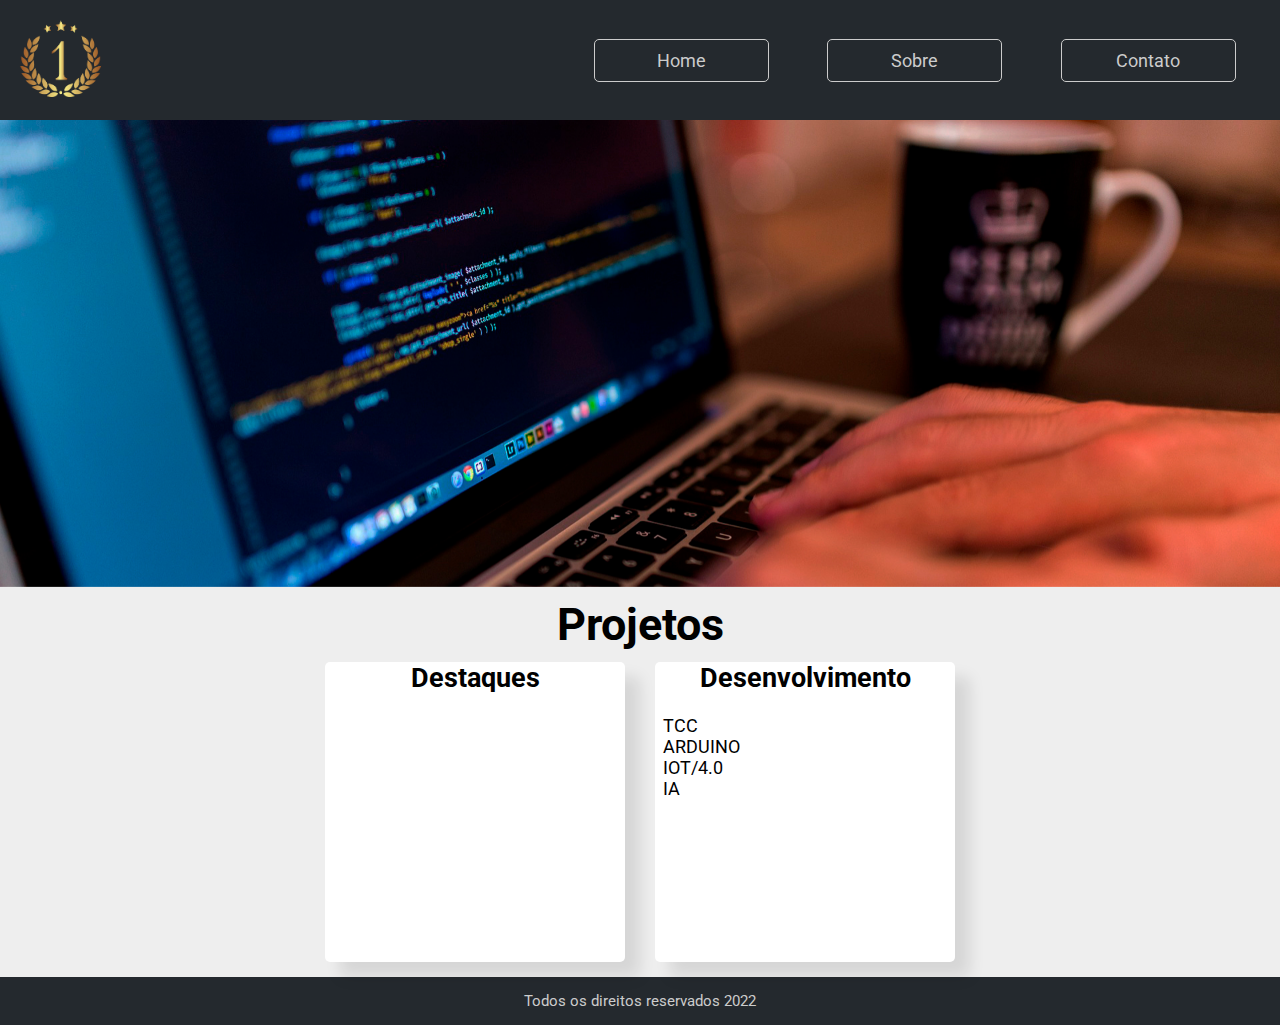
==== index.html @ b05186db "Update index.html" ====
<html lang="pt-br">
    <head>
        <meta charset="UTF-8">
        <meta name="viewport" content="width=device-width, initial-scale=1.0">
        <meta http-equiv="X-UA-Compatible" content="ie=edge">

        <title>Bem vindo</title>

        <!--Google Fonts-->
        <link 
            href="https://fonts.googleapis.com/css?family=Roboto:400,700&display=swap" 
            rel="stylesheet">

        <!--Font Awesome-->
        <link 
            rel="stylesheet" 
            href="https://use.fontawesome.com/releases/v5.8.2/css/all.css"
            integrity="sha384-oS3vJWv+0UjzBfQzYUhtDYW+Pj2yciDJxpsK1OYPAYjqT085Qq/1cq5FLXAZQ7Ay" 
            crossorigin="anonymous">

        <!--Meu Estilo-->
        <link rel="stylesheet" href="./css/style.css">

        <!--Meu Estilo Slide-->
        <link rel="stylesheet" href="./css/slideResponsivo.css">
    </head>
    <body>
        <header>
            <div class="container">
                <div class="logo"><img src="./img/logo.png" alt="logo" title="logo"></div>
                <nav>
                    <ul>
                        <li><a href="index.html">Home</a></li>
                        <li><a href="sobre.html">Sobre</a></li>
                        <li><a href="contato.html">Contato</a></li>
                    </ul>
                </nav>
            </div>
        </header>

        <main>
            <section class="slide">
                <ul class="rslides">
                    <li>
                        <img src="./img/slide1.jpg" alt="Slide 1">
                    </li>
                    <li>
                        <img src="./img/slide2.jpg" alt="Slide 2">
                    </li>
                    <li>
                        <img src="./img/slide3.jpg" alt="Slide 3">
                    </li>
                </ul>
            </section>

            <article>
                <h1>Projetos</h1>
                <section class="lista">
                    <div class="item"><center><h2>Destaques</h2></center></div>
                    <div class="item"><center><h2>Desenvolvimento</h2></center>
                        <br>
                        <li><a href="https://github.com/flavioalan/TCC">&nbsp TCC</a></li>
                        <li><a href="https://github.com/flavioalan/ARDUINO">&nbsp ARDUINO</a></li>
                        <li><a href="https://github.com/flavioalan/IOT">&nbsp IOT/4.0</a></li>
                        <li><a href="https://github.com/flavioalan/IA">&nbsp IA</a></li>
                    </div>
                </section>
            </article>
        </main>

        <footer>
            <small>Todos os direitos reservados 2022</div>
        </footer>
    </body>

    <script 
        src="https://code.jquery.com/jquery-3.4.1.min.js" 
        integrity="sha256-CSXorXvZcTkaix6Yvo6HppcZGetbYMGWSFlBw8HfCJo=" 
        crossorigin="anonymous">
    </script>
    <script src="./js/responsiveslides.min.js"></script>
    <script src="./js/slide.js"></script>
</html>
---- css/style.css ----
* {
    margin: 0;
    padding: 0;
    box-sizing: border-box;
    list-style: none;
}

body, html {
    width: 100%;
    height: 100%;
    background-color: #EEE;
    font-family: 'Roboto', Arial, Helvetica, sans-serif;
    font-size: 18px;
}

img {max-width: 100%;}

h1 {
    font-weight: bold;
    font-size: 2.5em;
    line-height: 1em;
    margin: 15px auto 0 auto;
}


span {font-size: 1.5em;}

a {text-decoration: none; color: #000}

p {font-size: 1.25em; line-height: 1.4em;}

.container {
    width: 1300px;
    padding: 15px;
    display: flex;
    justify-content: center;
    margin: 0 auto;
    flex-wrap: wrap;
}


header {
    width: 100%;
    height: auto;
    background-color: #24292e;
    
    display: flex;
}

header div.container {justify-content: space-between !important; align-items: center}

.logo {
    width: 90px;
    height: 90px;
    flex: 0 1 90px;
}

nav {flex: 0 1 700px;}

nav ul {
    width: 100%;
    display: flex;
    justify-content: flex-end;
    align-items: center;
    flex-wrap: wrap;
}

nav ul li {width: 25%; margin: 10px auto;}

nav ul li a {
    display: block;
    text-align: center;
    padding: 10px;
    color: #CCC;
    border: 1px solid #CCC;
    border-radius: 5px;
    transition: all .5s ease-in-out;
}

nav ul li a:hover {
    background-color: #CCC;
    color: #24292e;
}

main {
    width: 100%;
    height: auto;
    margin: 0 auto;
    background-color: #EEE;
}

article {
    width: 100%;
    display: flex;
    justify-content: center;
    align-items: center;
    flex-direction: column;
}

section.lista {
    width: 100%;
    height: auto;
    display: flex;
    justify-content: center;
    align-items: center;
    flex-wrap: wrap;
}

.item {
    flex: 0 1 300px;
    height: 300px;
    margin: 15px;
    background-color: #FFF;
    box-shadow: 15px 15px 15px 0px rgba(0, 0, 0, .1);
    border-radius: 5px;
}

footer {
    text-align: center;
    padding: 15px;
    background-color: #24292e;
    color: #CCC;
}


/*Sobre*/

.sobre {
    width: 70%;
    padding: 15px;
    background-color: #FFF;
    margin: 15px auto;
    border-radius: 5px;
    box-shadow: 15px 15px 15px 0px rgba(0, 0, 0, .1);
}

h1.nome::after {
    content: "";
    display: block;
    width: 100%;
    height: 5px;
    background-color: #000;
    margin: 2px 0 15px 0;
}

.foto {
    width: 400px;
    height: 400px;
    margin: 0 auto;
    border-radius: 50%;
}

.foto img {
    margin: 0 auto;
    border-radius: 50%;
}

p.paragrafo {text-align: justify;}


/*Contato*/
.contato {
    width: 70%;
    padding: 15px;
    background-color: #FFF;
    margin: 15px auto;
    border-radius: 5px;
    box-shadow: 15px 15px 15px 0px rgba(0, 0, 0, .1);
}

.contato ul {
    width: 100%;
    margin: 30px 15px 15px 15px;
    display: flex;
    justify-content: space-around;
    align-items: center;
    flex-wrap: wrap;
}

.contato ul li {
    flex: 0 1 50px;
    margin: 5px;
    border-radius: 5px;
    border: 1px solid #000;
}

.contato ul li a {
    display: block;
    padding: 10px;
    text-align: center;
    transition: all .5s ease-in-out;
}

.contato ul li a:hover {
    background-color: #24292e;
    color: #CCC;
}


/*Media Screen*/
@media screen and (max-width: 600px) {
    body, html {font-size: 12px}

    .foto {
        width: 200px;
        height: 200px;
        margin: 0 auto;
        border-radius: 50%;
    }
}
---- css/slideResponsivo.css ----
.rslides {
    position: relative;
    list-style: none;
    overflow: hidden;
    width: 100%;
    padding: 0;
    margin: 0;
}

.rslides li {
    -webkit-backface-visibility: hidden;
    position: absolute;
    display: none;
    width: 100%;
    left: 0;
    top: 0;
}

.rslides li:first-child {
    position: relative;
    display: block;
    float: left;
}

.rslides img {
    display: block;
    height: auto;
    float: left;
    width: 100%;
    border: 0;
}
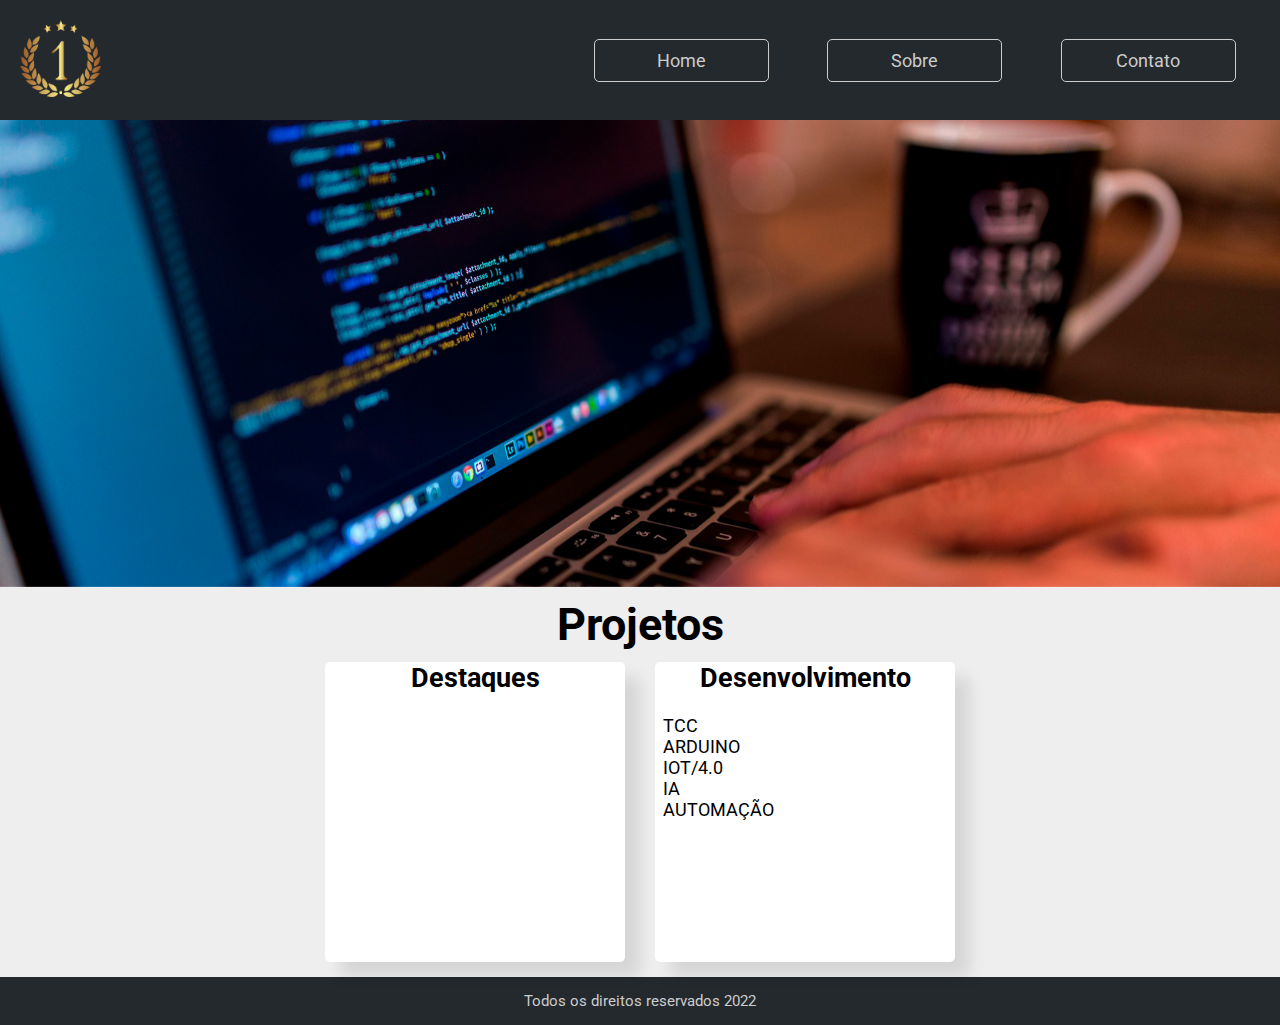
==== commit 621b6b0d: "Update index.html" ====
--- a/index.html
+++ b/index.html
@@ -63,6 +63,7 @@
                         <li><a href="https://github.com/flavioalan/ARDUINO">&nbsp ARDUINO</a></li>
                         <li><a href="https://github.com/flavioalan/IOT">&nbsp IOT/4.0</a></li>
                         <li><a href="https://github.com/flavioalan/IA">&nbsp IA</a></li>
+                        <li><a href="https://github.com/flavioalan/IA">&nbsp AUTOMAÇÃO</a></li>
                     </div>
                 </section>
             </article>
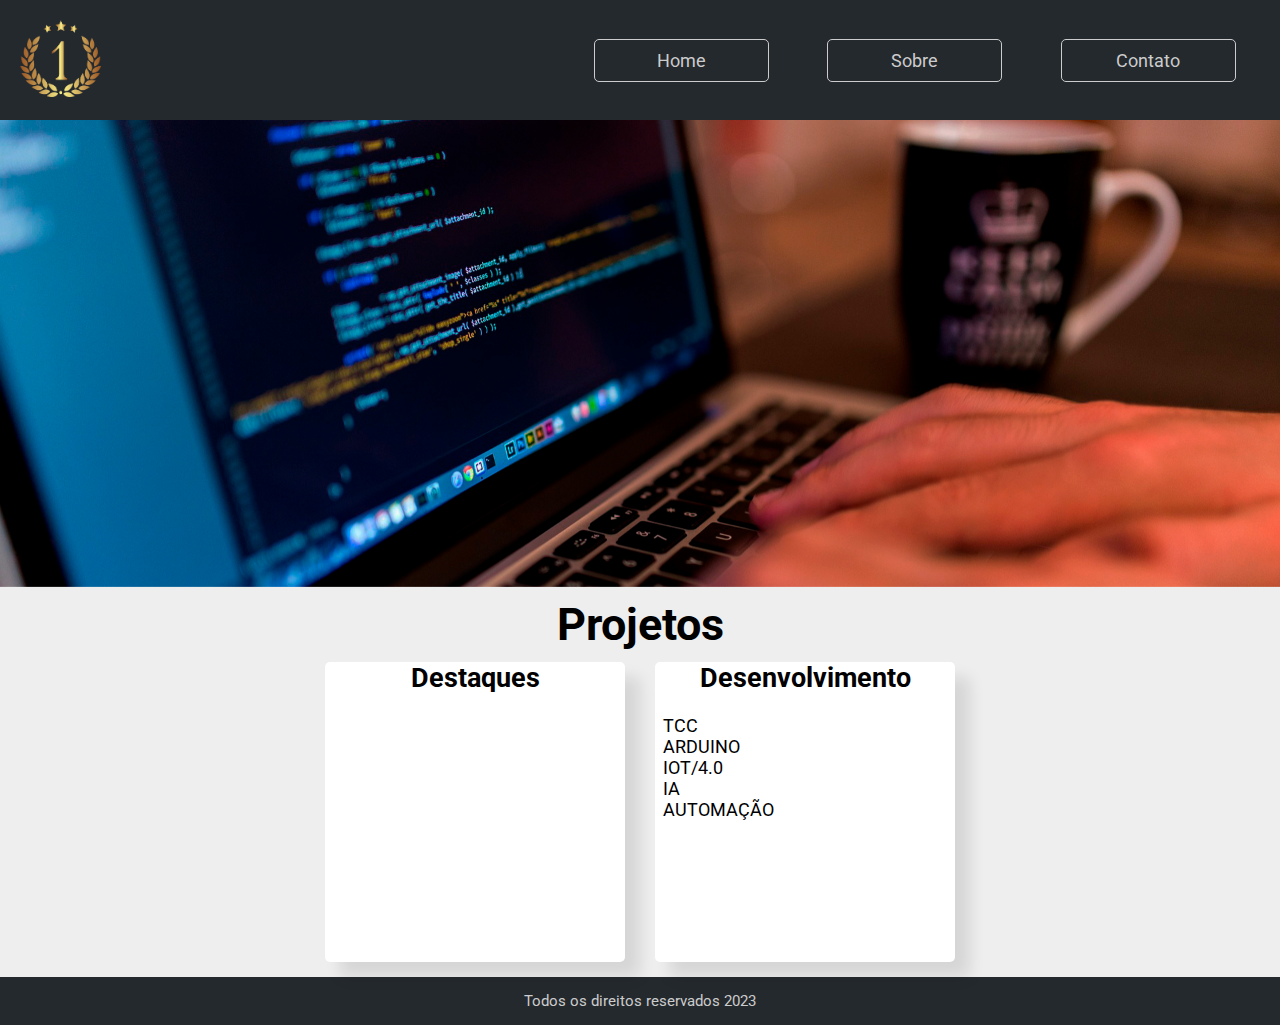
==== commit 12166953: "Update index.html" ====
--- a/index.html
+++ b/index.html
@@ -70,7 +70,7 @@
         </main>
 
         <footer>
-            <small>Todos os direitos reservados 2022</div>
+            <small>Todos os direitos reservados 2023</div>
         </footer>
     </body>
 
--- a/css/slideResponsivo.css
+++ b/css/slideResponsivo.css
@@ -28,4 +28,4 @@
     float: left;
     width: 100%;
     border: 0;
-}+}
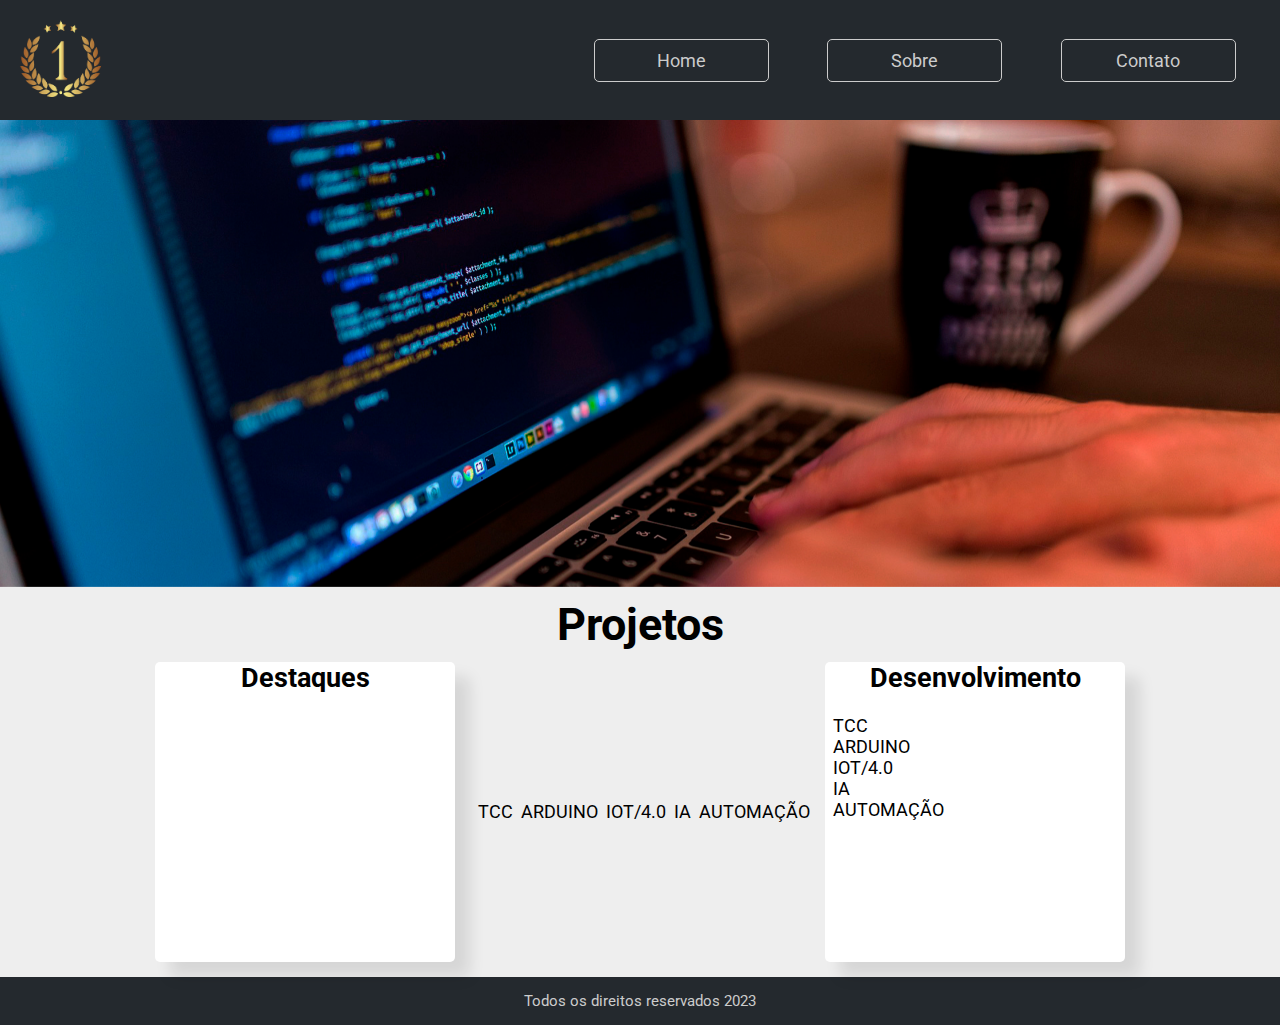
==== commit 88cd91bf: "Update index.html" ====
--- a/index.html
+++ b/index.html
@@ -57,13 +57,19 @@
                 <h1>Projetos</h1>
                 <section class="lista">
                     <div class="item"><center><h2>Destaques</h2></center></div>
+                        <br>
+                        <li><a href="https://github.com/flavioalan/TCC">&nbsp TCC</a></li>
+                        <li><a href="https://github.com/flavioalan/ARDUINO">&nbsp ARDUINO</a></li>
+                        <li><a href="https://github.com/flavioalan/IOT">&nbsp IOT/4.0</a></li>
+                        <li><a href="https://github.com/flavioalan/IA">&nbsp IA</a></li>
+                        <li><a href="https://github.com/flavioalan/Automa-o">&nbsp AUTOMAÇÃO</a></li>
                     <div class="item"><center><h2>Desenvolvimento</h2></center>
                         <br>
                         <li><a href="https://github.com/flavioalan/TCC">&nbsp TCC</a></li>
                         <li><a href="https://github.com/flavioalan/ARDUINO">&nbsp ARDUINO</a></li>
                         <li><a href="https://github.com/flavioalan/IOT">&nbsp IOT/4.0</a></li>
                         <li><a href="https://github.com/flavioalan/IA">&nbsp IA</a></li>
-                        <li><a href="https://github.com/flavioalan/IA">&nbsp AUTOMAÇÃO</a></li>
+                        <li><a href="https://github.com/flavioalan/Automa-o">&nbsp AUTOMAÇÃO</a></li>
                     </div>
                 </section>
             </article>
--- a/css/style.css
+++ b/css/style.css
@@ -21,7 +21,6 @@
     line-height: 1em;
     margin: 15px auto 0 auto;
 }
-
 
 span {font-size: 1.5em;}
 
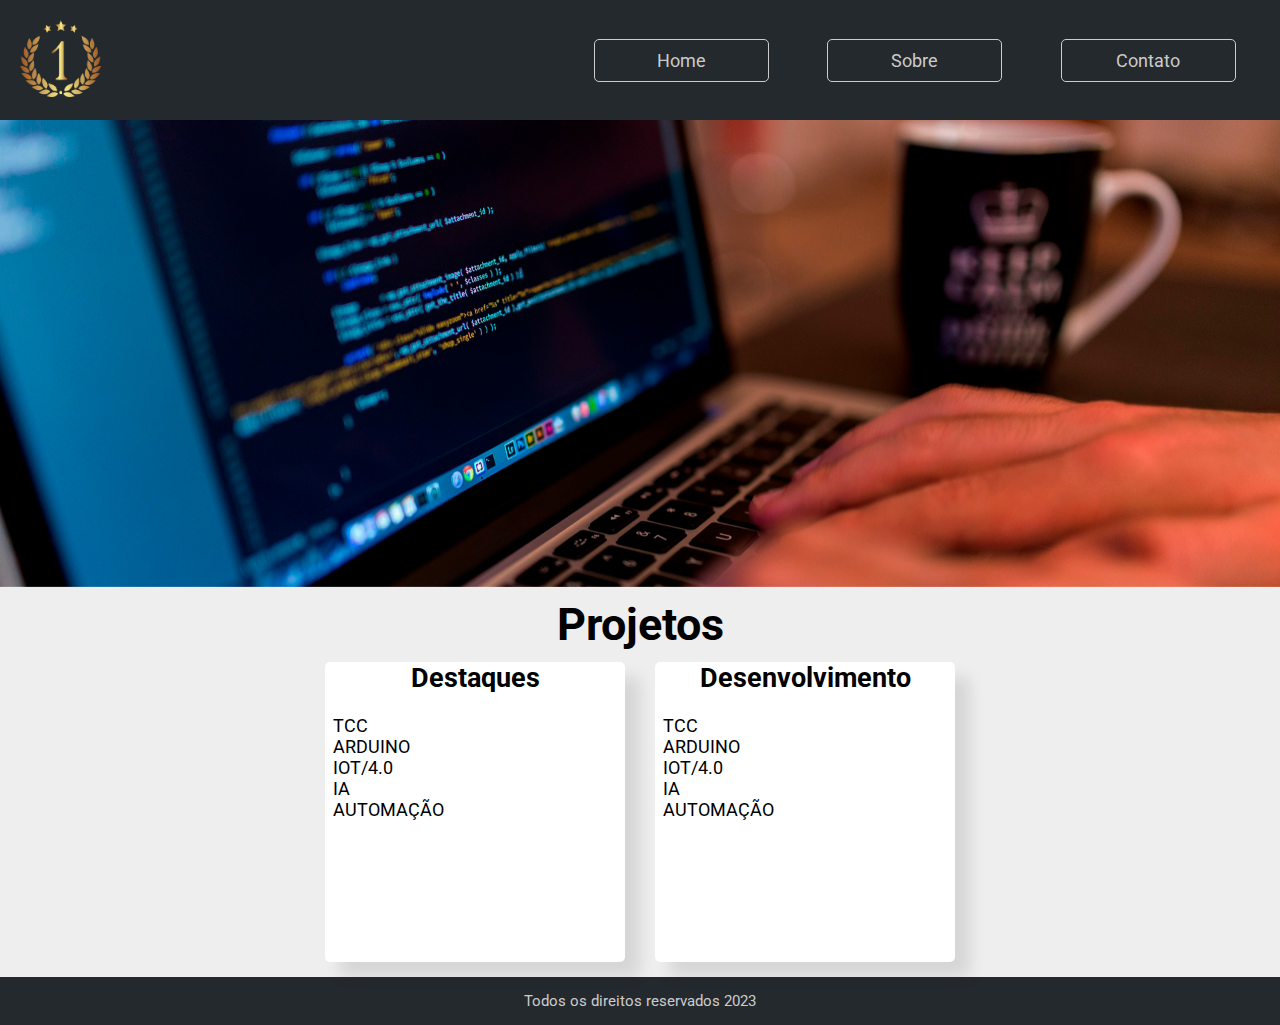
==== commit d2354022: "Update index.html" ====
--- a/index.html
+++ b/index.html
@@ -56,13 +56,15 @@
             <article>
                 <h1>Projetos</h1>
                 <section class="lista">
-                    <div class="item"><center><h2>Destaques</h2></center></div>
+                    <div class="item"><center><h2>Destaques</h2></center>
                         <br>
                         <li><a href="https://github.com/flavioalan/TCC">&nbsp TCC</a></li>
                         <li><a href="https://github.com/flavioalan/ARDUINO">&nbsp ARDUINO</a></li>
                         <li><a href="https://github.com/flavioalan/IOT">&nbsp IOT/4.0</a></li>
                         <li><a href="https://github.com/flavioalan/IA">&nbsp IA</a></li>
                         <li><a href="https://github.com/flavioalan/Automa-o">&nbsp AUTOMAÇÃO</a></li>
+                    </div>
+                    
                     <div class="item"><center><h2>Desenvolvimento</h2></center>
                         <br>
                         <li><a href="https://github.com/flavioalan/TCC">&nbsp TCC</a></li>
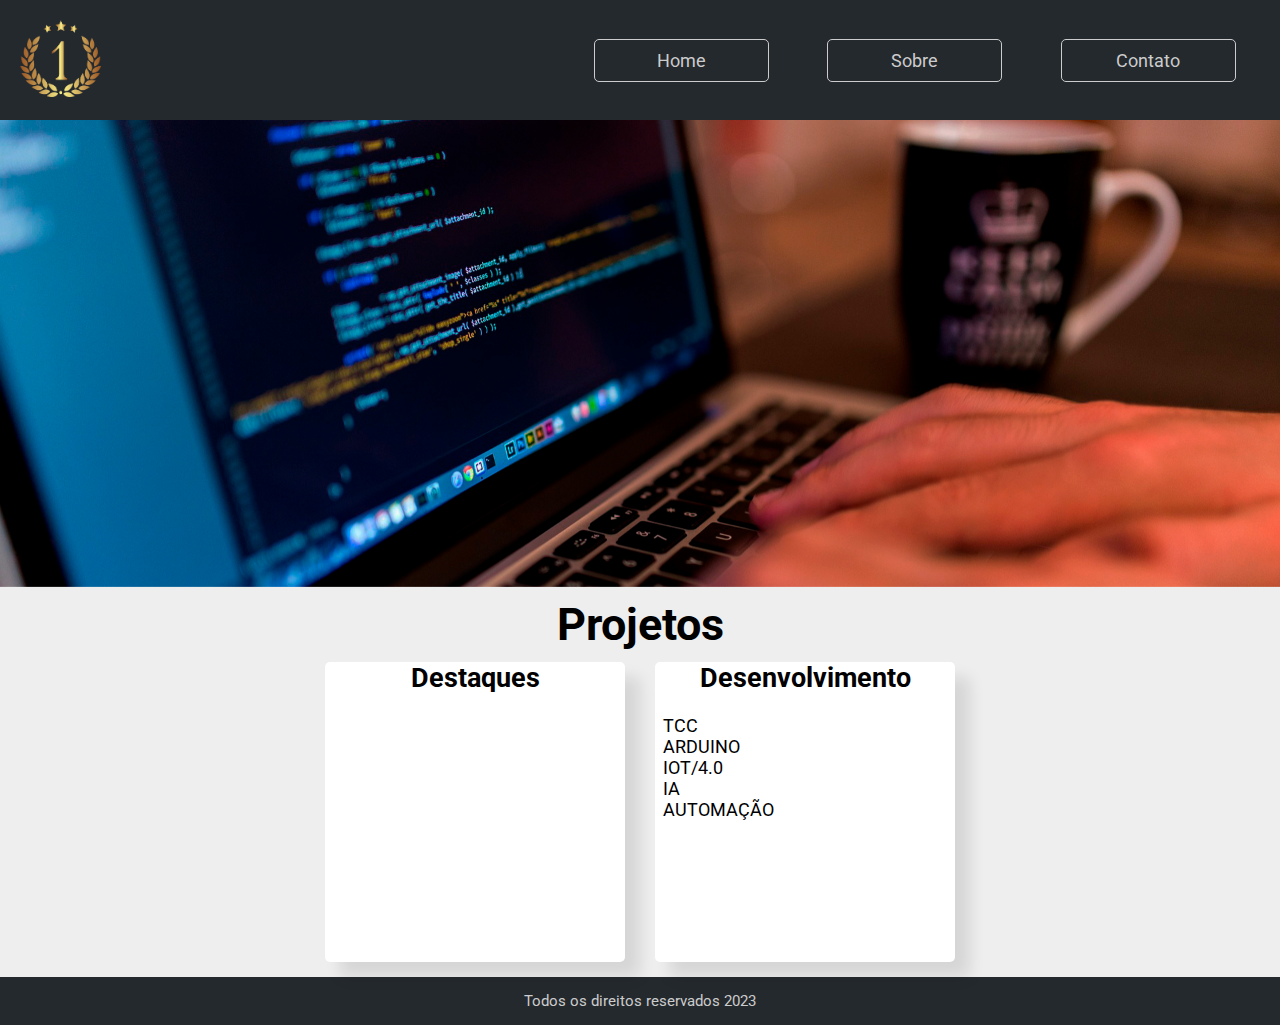
==== commit 46c8ab19: "Update index.html" ====
--- a/index.html
+++ b/index.html
@@ -58,11 +58,7 @@
                 <section class="lista">
                     <div class="item"><center><h2>Destaques</h2></center>
                         <br>
-                        <li><a href="https://github.com/flavioalan/TCC">&nbsp TCC</a></li>
-                        <li><a href="https://github.com/flavioalan/ARDUINO">&nbsp ARDUINO</a></li>
-                        <li><a href="https://github.com/flavioalan/IOT">&nbsp IOT/4.0</a></li>
-                        <li><a href="https://github.com/flavioalan/IA">&nbsp IA</a></li>
-                        <li><a href="https://github.com/flavioalan/Automa-o">&nbsp AUTOMAÇÃO</a></li>
+                        <li><a href="https://github.com/flavioalan/PC-Industrial"></a></li>
                     </div>
                     
                     <div class="item"><center><h2>Desenvolvimento</h2></center>
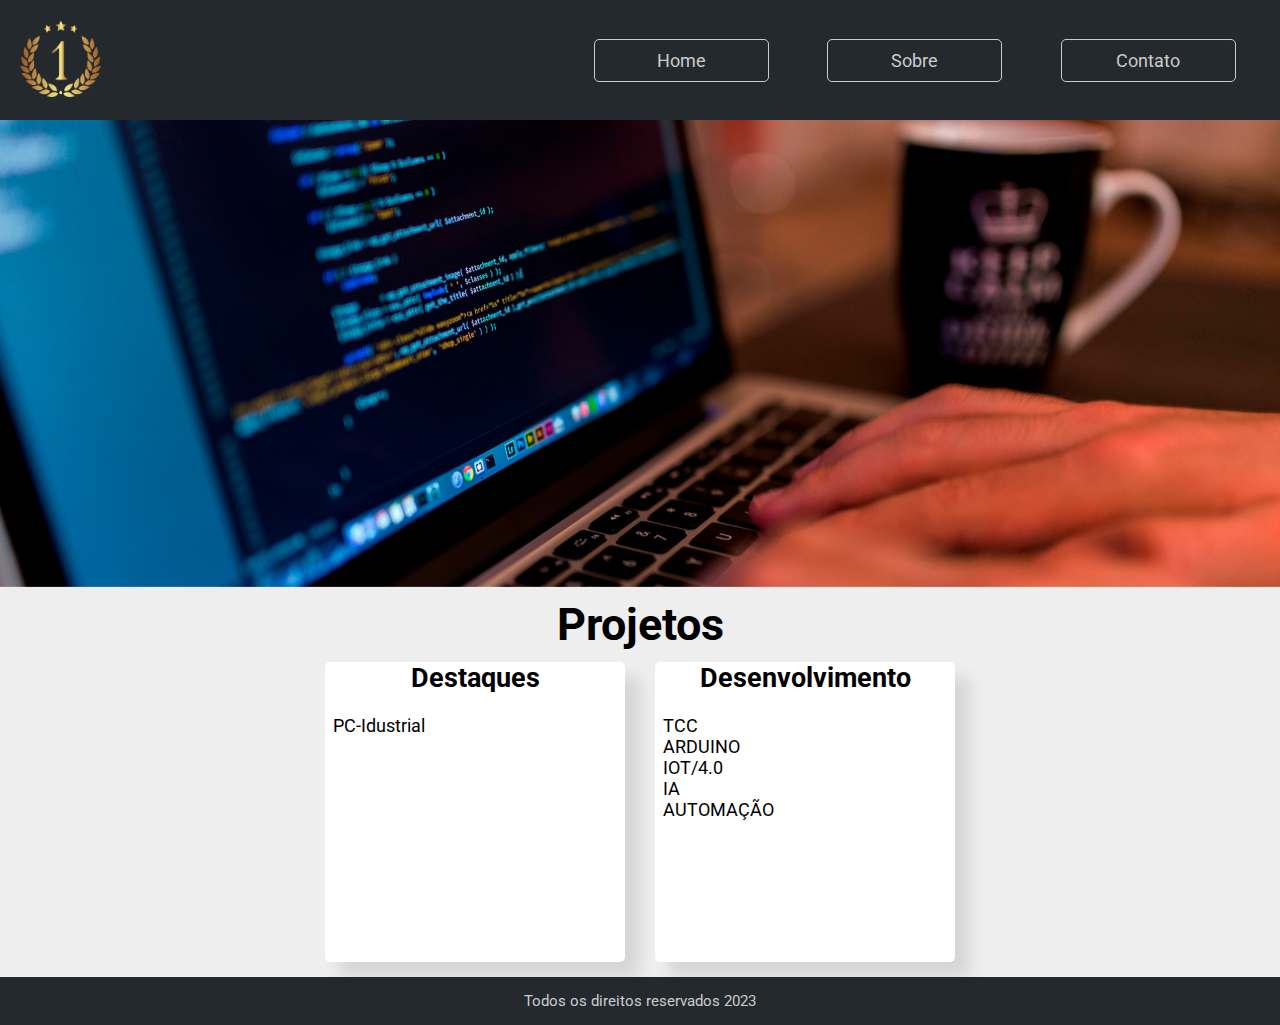
==== commit 1131cea3: "Update index.html" ====
--- a/index.html
+++ b/index.html
@@ -58,7 +58,7 @@
                 <section class="lista">
                     <div class="item"><center><h2>Destaques</h2></center>
                         <br>
-                        <li><a href="https://github.com/flavioalan/PC-Industrial"></a></li>
+                        <li><a href="https://github.com/flavioalan/PC-Industrial">&nbsp PC-Idustrial</a></li>
                     </div>
                     
                     <div class="item"><center><h2>Desenvolvimento</h2></center>
